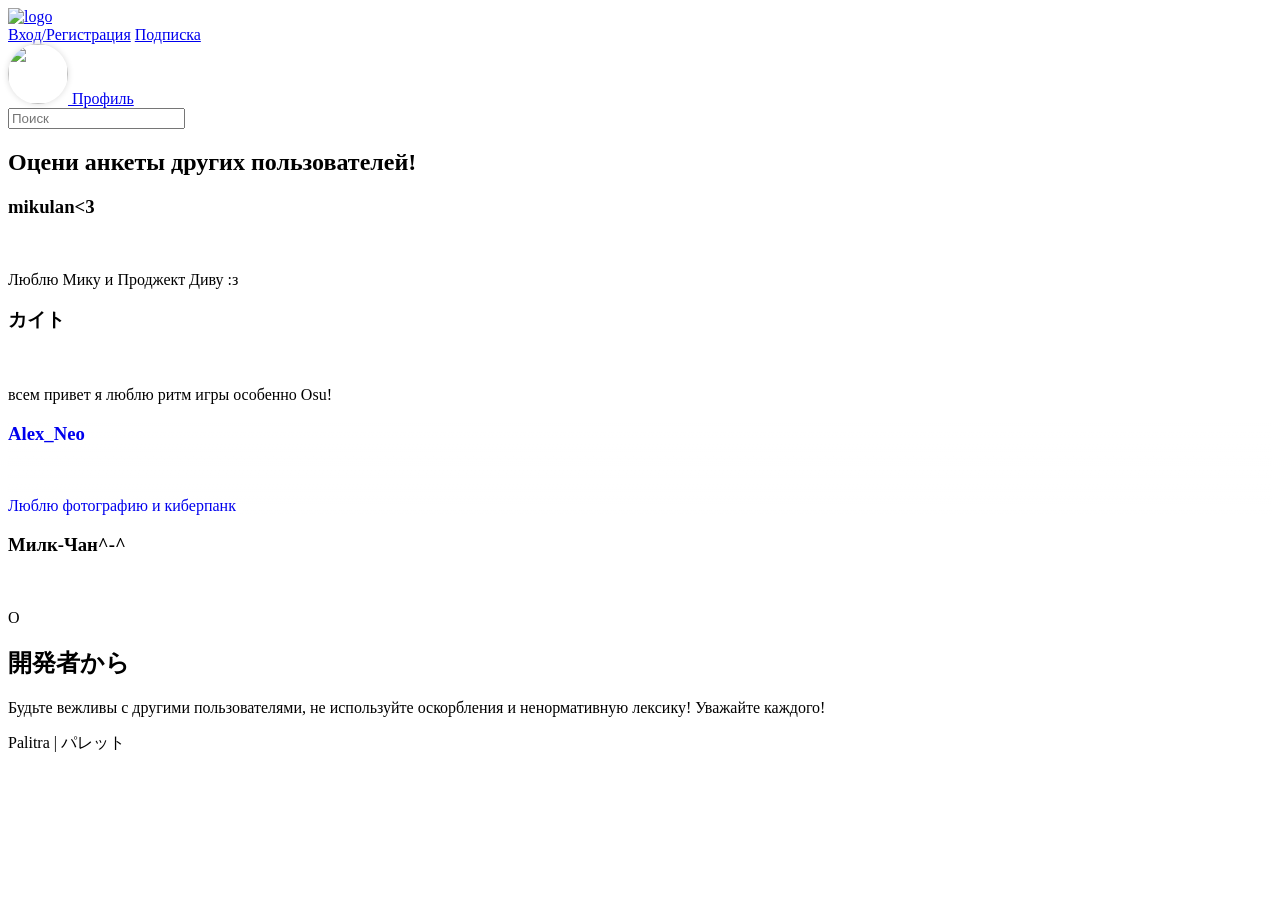
==== index.html @ 4077545b "Add files via upload" ====
<!DOCTYPE html>
<html lang="ru">
<head>
    <meta charset="utf-8">
    <link rel="icon" href="images/Group6.png" type="image/x-icon">
<link rel="stylesheet" href="css/index.css"
    <meta name="viewport" content="width=device-width, initial-scale=1.0">
    <title>Palitra</title>
    <link rel="stylesheet" href="semantic-responsive_style.css">
</head>
<body>

<header>
    <div class="header-row">
        <div class="logo-block">
            <a href="index.html">
                <img src="images/Group2.png" width="150px" height="60px" alt="logo">
            </a>
        </div>
        <div class="right-group">
            <div class="nav">
                <a href="sign.html">Вход/Регистрация</a>
                <a href="subscribe.html" id="subscribe-btn">Подписка</a>
            </div>
            <div id="crown-wrap" style="display:none; position:relative; align-items:center;">
                <img src="images/crown.svg" alt="Premium" style="width:32px; height:22px; display:block;" title="Palitra Premium">
                <button class="cancel-sub-btn" onclick="cancelSub()">Отменить подписку</button>
            </div>
            <a href="profile.html" class="profile-link">
                <img src="images/аватарка.jpg" class="ava" style="width: 60px; height: 60px; border-radius: 100%; object-fit: cover; box-shadow: 0 0px 6px rgb(218, 218, 218);">
                <span class="profile-text">Профиль</span>
            </a>
        </div>
    </div>
</header>

<div class="wrapper">
    <main>
        <form class="textbo" role="search">
        <input class="textbox1" type="search" name="search" placeholder="Поиск" maxlength="254" size="20">
        </form>
        <h2>Оцени анкеты других пользователей!</h2>
        <div class="cards">

            <article class="f" style="background: linear-gradient(180deg, rgba(255, 255, 255, 0.486), rgb(255, 255, 255)), url('https://avatars.mds.yandex.net/i?id=0c323434112adf2379a6dca6fdcbbd71_l-4504894-images-thumbs&n=13'); background-size: cover; background-position: center;">
                <h3>mikulan<3</h3>
                <div class="photo">
                    <img src="https://avatars.mds.yandex.net/i?id=680387151b6b1674000dec0da23f9041_l-6426292-images-thumbs&n=13" alt="">
                </div>
                <p>
                    Люблю Мику и Проджект Диву :з
                </p>
            </article>

            <article class="s" style="background: linear-gradient(180deg, rgba(255, 255, 255, 0.486), rgb(255, 255, 255)), url('https://avatars.mds.yandex.net/i?id=f3c3ae090b40365b5383d262a582116c_l-13106613-images-thumbs&n=13'); background-size: cover; background-position: center;">
                <h3>カイト</h3>
                <div class="photo">
                    <img src="https://avatars.mds.yandex.net/i?id=9a437df646eebd36465cd9e6671a157f_l-5443562-images-thumbs&n=13" alt="">
                </div>
                <p>
                    всем привет я люблю ритм игры особенно Osu!
                </p>
            </article>
            <a href="profile2.html" style="text-decoration: none;">
            <article class="th" style="background: linear-gradient(180deg, rgba(255, 255, 255, 0.486), rgb(255, 255, 255)), url('images/head.webp'); background-size: cover; background-position: center;">
                <h3>Alex_Neo</h3>
                <div class="photo">
                    <img src="images/ava.jpg" alt="">
                </div>
                <p>
                    Люблю фотографию  и киберпанк
                </p>
            </article>
            </a>

            <article class="fo" style="background: linear-gradient(180deg, rgba(255, 255, 255, 0.486), rgb(255, 255, 255)), url('https://i.pinimg.com/originals/f2/85/04/f28504077c5cdbb059c40e0eacff0281.jpg'); background-size: cover; background-position: center;">
                <h3>Милк-Чан^-^</h3>
                <div class="photo">
                    <img src="https://i.pinimg.com/736x/83/00/9d/83009dd5877f6229f57fb654097ed165.jpg" alt="">
                </div>
                <p>
                    O
                </p>
            </article>

        </div>

        <section class="text-block">
            <h2>開発者から</h2>
            <p>
                Будьте вежливы с другими пользователями, не используйте оскорбления и ненормативную лексику! Уважайте каждого!
            </p>
        </section>

    </main>

</div>

<footer>
    <p>Palitra | パレット</p>
</footer>

<script>
if (localStorage.getItem('subscribed') === 'true') {
    document.getElementById('subscribe-btn').style.display = 'none';
    document.getElementById('crown-wrap').style.display = 'inline-flex';
}
function cancelSub() {
    localStorage.removeItem('subscribed');
    document.getElementById('crown-wrap').style.display = 'none';
    document.getElementById('subscribe-btn').style.display = '';
}
</script>
</body>
</html>
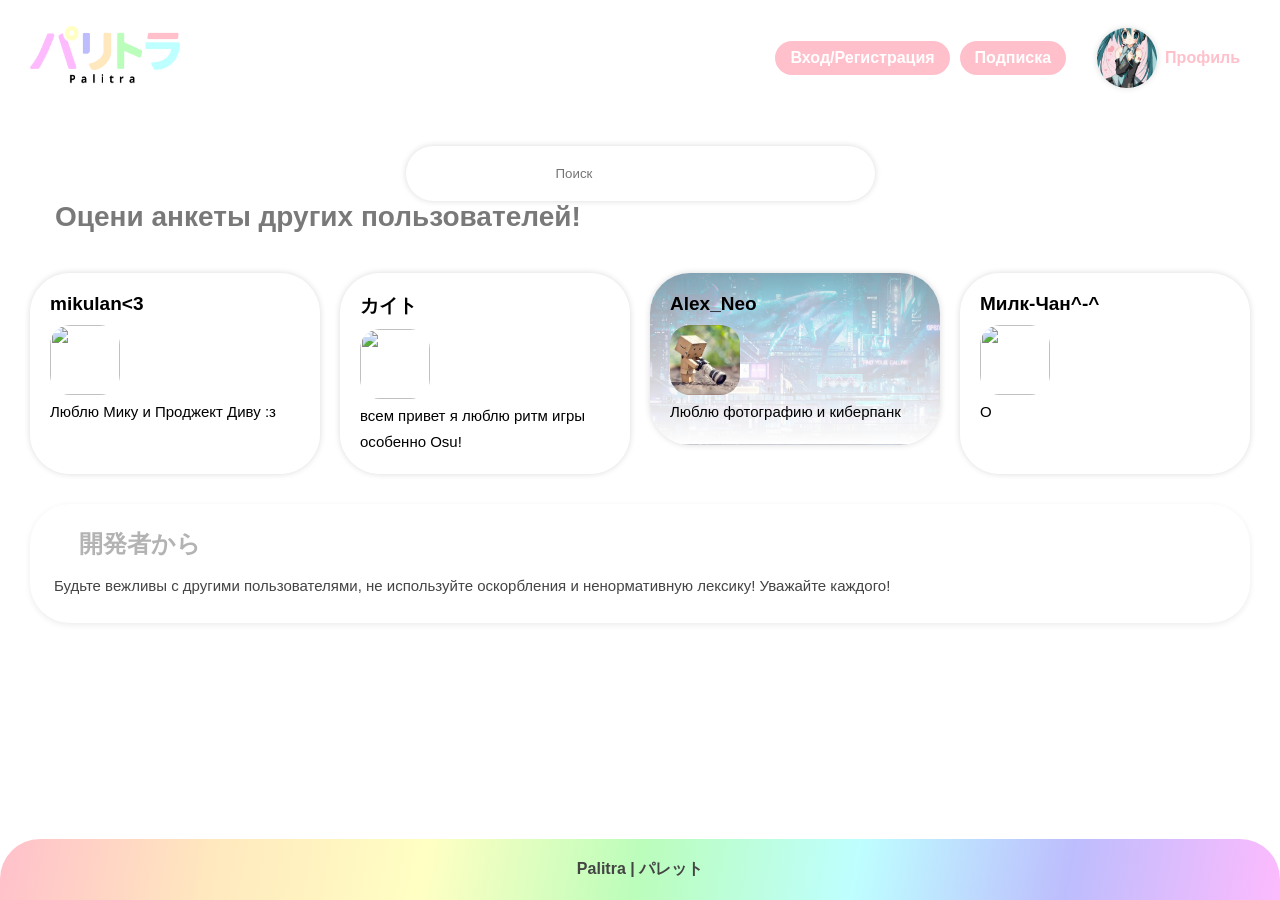
==== commit 5c14bfde: "Update index.html" ====
--- a/index.html
+++ b/index.html
@@ -6,7 +6,6 @@
 <link rel="stylesheet" href="css/index.css"
     <meta name="viewport" content="width=device-width, initial-scale=1.0">
     <title>Palitra</title>
-    <link rel="stylesheet" href="semantic-responsive_style.css">
 </head>
 <body>
 
@@ -112,4 +111,4 @@
 }
 </script>
 </body>
-</html>+</html>
--- a/css/index.css
+++ b/css/index.css
@@ -0,0 +1,279 @@
+* {
+            box-sizing: border-box;
+            margin: 0;
+            padding: 0;
+        }
+
+        .img2 {
+            border-right: 2em solid white;
+            border-left: 2em solid white;
+        }
+
+        body {
+            font-family: Arial, sans-serif;
+            background-color: #ffffff;
+            color: #444;
+            min-height: 100vh;
+            display: flex;
+            flex-direction: column;
+        }
+
+        header {
+            background: white;
+            color: #fff;
+            padding: 24px 30px;
+        }
+
+        .header-row {
+            display: flex;
+            justify-content: space-between;
+            align-items: center;
+            flex-wrap: wrap;
+            gap: 20px;
+            width: 100%;
+        }
+
+        .logo-block {
+            flex-shrink: 0;
+        }
+
+        .right-group {
+            display: flex;
+            align-items: center;
+            gap: 25px;
+            flex-wrap: wrap;
+            justify-content: flex-end;
+        }
+
+        .profile-link {
+            display: flex;
+            align-items: center;
+            gap: 8px;
+            text-decoration: none;
+            background: transparent;
+            padding: 4px 10px 4px 6px;
+            border-radius: 60px;
+            transition: 0.2s;
+        }
+
+        .profile-link:hover {
+            gap: 20px;
+            animation: 10s smoothChange2 linear infinite;
+        }
+
+        .profile-link:hover .profile-text {
+            padding-right: 10px;
+            transition: 0.2s;
+            font-size: 18px;
+            color: white;
+        }
+
+        @keyframes smoothChange2 {
+            0% { background-color: rgba(255, 192, 203); box-shadow: 0 0px 15px 5px rgba(255, 192, 203);} 
+            16% { background-color: rgba(255, 232, 190); box-shadow: 0 0px 15px 5px rgba(255, 232, 190);}
+            33% { background-color: rgba(255, 255, 195); box-shadow: 0 0px 15px 5px rgba(255, 255, 195);}
+            50% { background-color: rgba(187, 253, 187); box-shadow: 0 0px 15px 5px rgba(187, 253, 187);}
+            66% { background-color: rgba(190, 255, 255); box-shadow: 0 0px 15px 5px rgba(190, 255, 255);}
+            83% { background-color: rgba(189, 189, 253); box-shadow: 0 0px 15px 5px rgba(189, 189, 253);}
+            100% { background-color: rgba(253, 187, 253); box-shadow: 0 0px 15px 5px rgba(253, 187, 253);}
+            }
+
+        .profile-link .profile-text {
+            transition: 0.2s;
+            color: pink;
+            font-weight: bold;
+            font-size: 16px;
+        }
+
+        .nav {
+            display: flex;
+            flex-wrap: wrap;
+            gap: 10px;
+            align-items: center;
+        }
+
+        .nav a {
+            font-weight: bold;
+            background: pink;
+            color: #fff;
+            text-decoration: none;
+            padding: 8px 15px;
+            border-radius: 40px;
+            font-size: clamp(13px, 1.8vw, 16px);
+            transition: 0.3s;
+        }
+
+        .nav a:hover {
+            animation: 10s smoothChange2 linear infinite;
+            color: #ffffff;
+            margin-left: 4px;
+            margin-right: 4px;
+            background-color: white;
+            padding: 8px 20px;
+            font-size: clamp(15px, 1.9vw, 18px);
+        }
+
+        .wrapper {
+            width: 100%;
+            margin: 30px 0;
+            padding: 0 30px;
+            flex: 1;
+        }
+
+        main {
+            grid-area: span;
+        }
+
+        main h2 {
+            font-size: clamp(18px, 3vw, 28px);
+            color: rgb(121, 121, 121);
+            margin-bottom: 20px;
+            margin-left: 25px;
+        }
+
+        .cards {
+            display: grid;
+            grid-template-columns: repeat(auto-fit, minmax(260px, 1fr));
+            gap: 20px;
+            margin-bottom: 30px;
+        }
+
+        article {
+            margin-top: 20px;
+            transition: 0.2s;
+            border-radius: 40px;
+            background-color: #fff;
+            padding: 20px;
+            box-shadow: 0 0px 6px rgb(218, 218, 218);
+        }
+
+        article:hover{
+            transition: 0.2s;
+            animation: smoothChange2 10s;
+            scale: 1.03;
+        }
+             article h3 {
+            font-size: clamp(15px, 2vw, 19px);
+            margin-bottom: 10px;
+            color: rgb(0, 0, 0);
+        }
+
+        article p {
+            font-size: clamp(13px, 1.6vw, 15px);
+            line-height: 1.7;
+            color: rgb(0, 0, 0);
+        }
+
+        section.text-block {
+            background-color: #fff;
+            padding: 24px;
+            border-radius: 40px;
+            box-shadow: 0 2px 6px rgba(0, 0, 0, 0.08);
+        }
+
+        section.text-block h2 {
+            font-size: clamp(17px, 2.5vw, 24px);
+            color: rgb(179, 179, 179);
+            margin-bottom: 12px;
+        }
+
+        section.text-block p {
+            font-size: clamp(13px, 1.6vw, 15px);
+            line-height: 1.8;
+            color: #444;
+        }
+
+        footer {
+            font-weight: bold;
+            border-top-left-radius: 40px;
+            border-top-right-radius: 40px;
+            background: linear-gradient(100deg, pink, rgb(255, 232, 190), rgb(255, 255, 195), rgb(187, 253, 187), rgb(190, 255, 255), rgb(189, 189, 253), rgb(253, 187, 253));
+            color: #444;
+            text-align: center;
+            padding: 20px;
+            font-size: clamp(13px, 1.8vw, 16px);
+        }
+
+        @media (max-width: 700px) {
+            .wrapper {
+                grid-template-columns: 1fr;
+                grid-template-areas: "main";
+            }
+        }
+
+        .terminator3 {
+            display: flex;
+            justify-content: space-between;
+            align-items: center;
+            width: 100%;
+            height: 200%;
+        }
+
+        .ava img {
+            box-shadow: 0 0px 6px rgb(218, 218, 218);
+            width: 60px;
+            height: 60px;
+            border-radius: 100%;
+        }
+
+        .photo img {
+            object-fit: cover;
+            border-radius: 20px;
+            width: 70px;
+            height: 70px;
+        }
+
+        .back {
+            height: auto;
+            width: auto;
+        }
+
+        .ava p {
+            justify-content: center;
+        }
+
+        .ava {
+            justify-content: space-around;
+            align-items: center;
+            display: flex;
+        }
+        .textbox1{
+        padding: 20px 150px;
+        border: 0;
+        box-shadow: 0 0px 6px rgb(218, 218, 218);
+        border-radius: 40px;
+        }
+
+        .textbo{
+        display: flex;
+        justify-content: center;
+        }
+
+        #crown-wrap { cursor: default; padding-bottom: 14px; }
+
+        .cancel-sub-btn {
+            display: none;
+            position: absolute;
+            top: 28px;
+            right: 0;
+            white-space: nowrap;
+            background: white;
+            color: #aaa;
+            border: 0;
+            box-shadow: 0 0px 8px rgb(218, 218, 218);
+            border-radius: 20px;
+            padding: 7px 16px;
+            font-size: 13px;
+            font-family: Arial, sans-serif;
+            font-weight: bold;
+            cursor: pointer;
+            z-index: 10;
+            transition: 0.2s;
+        }
+
+        #crown-wrap:hover .cancel-sub-btn { display: block; }
+
+        .cancel-sub-btn:hover {
+            animation: smoothChange2 10s linear infinite;
+            color: white;
+        }
